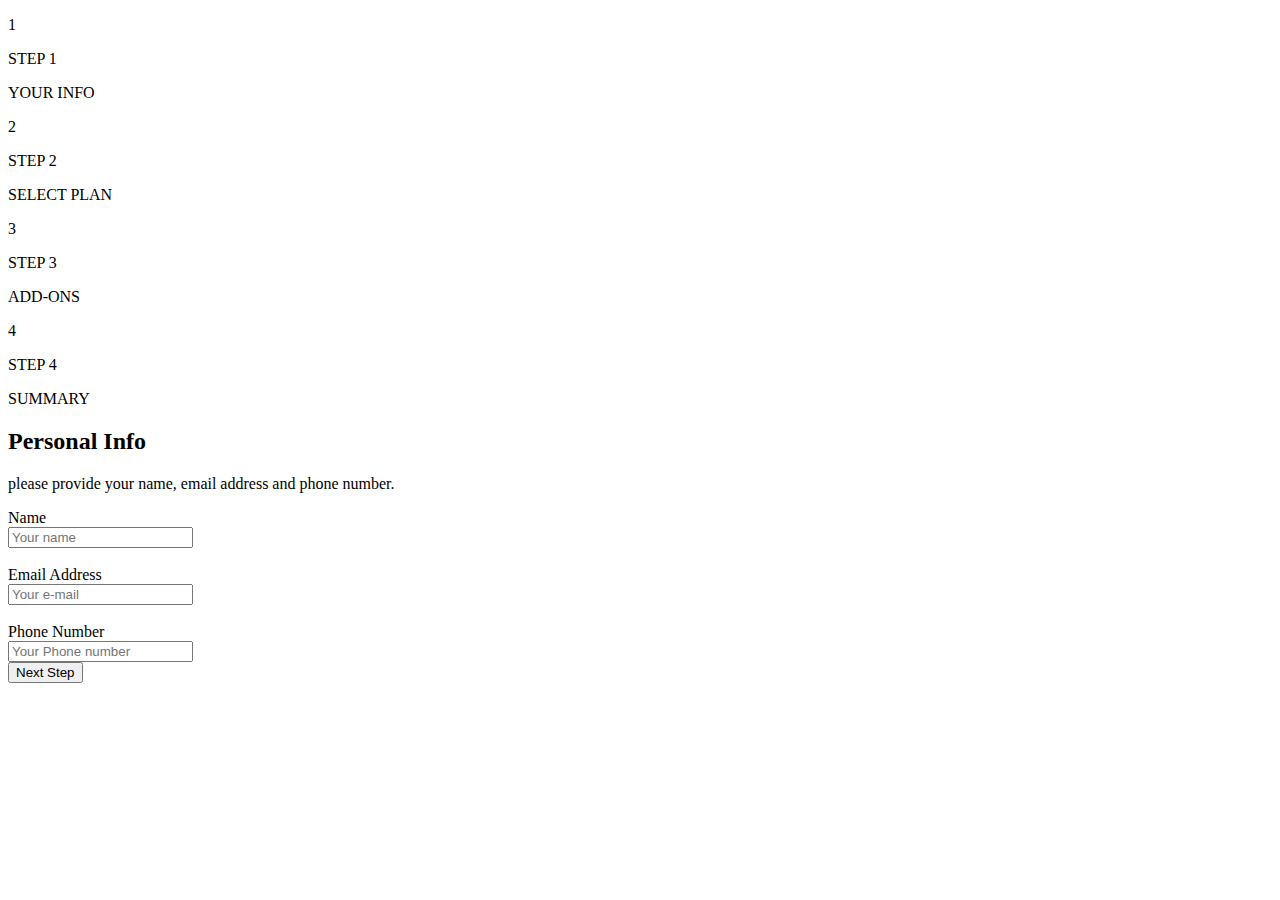
==== index.html @ f15ae0ad "Update and rename me.html to index.html" ====
<!DOCTYPE html>
<html lang="en">
<head>
    <link rel="stylesheet" href="/multi-stepform/second.css">
    <meta charset="UTF-8">
    <meta name="viewport" content="width=device-width, initial-scale=1.0">
    <title>Document</title>
</head>
<body>
    <main class="contianer">
        <div class="leftsidebar">
            <div class="circlenumbers">
                <span class="circle1"><p class="one">1</p></span>
            <header class="step1">STEP 1</header>
            <p>YOUR INFO</p>
            <span class="circle2"><p class="one">2</p></span>
            <header class="step2">STEP 2</header>
            <p>SELECT PLAN</p>
            <span class="circle3"><p class="one">3</p></span>
            <header class="step3">STEP 3</header>
            <p>ADD-ONS</p>
            <span class="circle4"><p class="one">4</p></span>
            <header class="step4">STEP 4</header>
            <p>SUMMARY</p>
            </div>
        </div>

            <div class="rightside">
                <h2>Personal Info</h2>
                <p class="lightgreyparagpraph">please provide your name, email address and phone number.</p>

                <form action="" class="formcontainer">
                    <label for="text">Name</label> <br>
                    <input type="text" placeholder="Your name" required> <br> <br>
                    <label for="text">Email Address</label> <br>
                    <input type="text" placeholder="Your e-mail" required> <br> <br>
                    <label for="text">Phone Number</label> <br>
                    <input type="text" placeholder="Your Phone number" required> <br>

                    <!-- <input class="button" type="submit"> -->
                    <button>Next Step</button>
                </form>


            

        </div>




    </main>

    
</body>
</html>
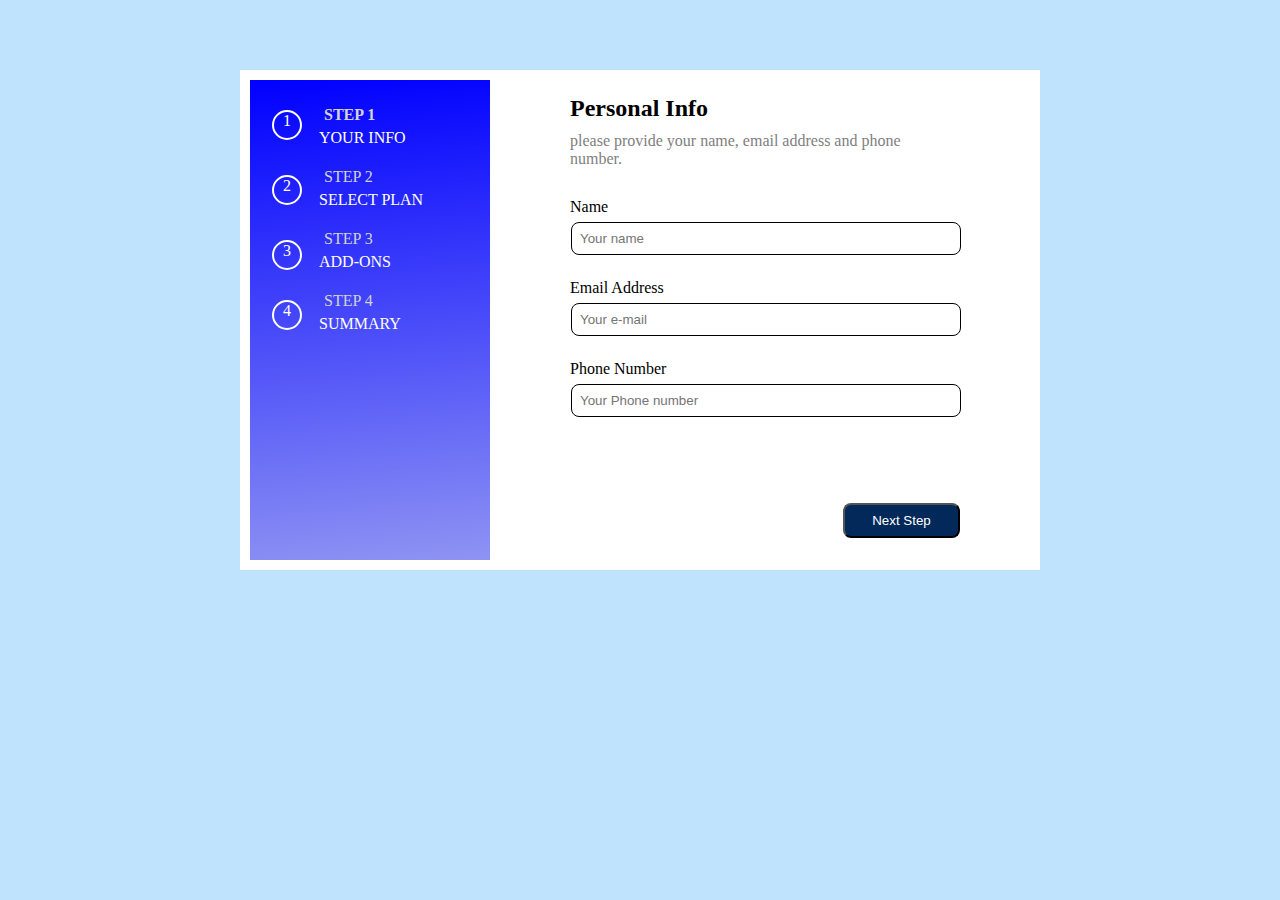
==== commit 2140c8f8: "Update index.html" ====
--- a/index.html
+++ b/index.html
@@ -1,7 +1,7 @@
 <!DOCTYPE html>
 <html lang="en">
 <head>
-    <link rel="stylesheet" href="/multi-stepform/second.css">
+    <link rel="stylesheet" href="index.css">
     <meta charset="UTF-8">
     <meta name="viewport" content="width=device-width, initial-scale=1.0">
     <title>Document</title>
--- a/index.css
+++ b/index.css
@@ -0,0 +1,215 @@
+*{
+    margin: 0;
+    padding: 0;
+    box-sizing:border-box;
+}
+body{
+    background-color: hsl(206, 94%, 87%);
+
+}
+.contianer{
+    display: flex;
+    background-color: white;
+    /* border: 2px solid red; */
+    max-width: 800px;
+    min-height: 500px;
+    margin: 70px auto;
+    /* position: relative; */
+}
+.leftsidebar{
+    /* border: 2px solid blue; */
+    margin: 10px;
+    width: 30%;
+    background: linear-gradient(175deg, blue, rgb(142, 147, 243));
+    position: relative;
+}
+p{
+    /* margin: 15px; */
+    /* padding: 0.2rem; */
+    /* margin: 5px; */
+    color: white;
+    /* text-align: right; */
+
+}
+
+.circlenumbers{
+    margin: 5px;
+    padding: 1rem 2rem 2rem 4rem;
+    /* padding-left: 2rem ; */
+    
+}
+.circle1 {
+    display: flex;
+    width: 30px;
+    height: 30px;
+    border: 2px solid white;
+    border-radius: 1rem;
+    
+    
+   
+    
+    background-color: transparent;
+    /* color: black; */
+    position: absolute;
+    top: 30px;
+    left: 22px;
+
+    
+
+}
+.circle2{
+    display: flex;
+    width: 30px;
+    height: 30px;
+    border: 2px solid white;
+    border-radius: 1rem;
+    
+    
+   
+    
+    background-color: transparent;
+    /* color: white; */
+    position: absolute;
+    top: 95px;
+    left: 22px;
+}
+.circle3{
+    display: flex;
+    width: 30px;
+    height: 30px;
+    border: 2px solid white;
+    border-radius: 1rem;
+    
+    
+   
+    
+    background-color: transparent;
+    /* color: white; */
+    position: absolute;
+    top: 160px;
+    left: 22px;
+}
+.circle4{
+    display: flex;
+    width: 30px;
+    height: 30px;
+    border: 2px solid white;
+    border-radius: 1rem;
+    
+    
+   
+    
+    background-color: transparent;
+    /* color: white; */
+    position: absolute;
+    top: 220px;
+    left: 22px;
+}
+
+
+
+
+.one{
+    /* display: block; */
+    width: 100%;
+    height: 100%;
+    
+    text-align: center;
+    margin: 0 auto;
+
+
+
+    /* margin-top: 5px; */
+    /* margin-left: 8px; */
+}
+span{
+    display: block;
+}
+span .one:hover{
+    border-radius: 1rem;
+    background-color: hsl(206, 94%, 87%);
+    color: black;
+    cursor: pointer;
+}
+.step1{
+    color: lightgray;
+    margin: 5px;
+    font-weight: bolder;
+    
+    /* text-align: center; */
+}
+.step2{
+    color: lightgray;
+    margin: 5px;
+    padding-top: 1rem;
+    
+    /* text-align: center; */
+}
+.step3{
+    color: lightgray;
+    margin: 5px;
+    padding-top: 1rem;
+    
+    /* text-align: center; */
+}
+.step4{
+    color: lightgray;
+    margin: 5px;
+    padding-top: 1rem;
+    
+    /* text-align: center; */
+}
+
+
+
+.rightside{
+    /* background-color: white; */
+    margin: 10px;
+    /* border: 2px solid yellow; */
+    width: 50%;
+    position: relative;
+    top: 5px;
+    right: -50px;
+}
+h2{
+    margin: 10px;
+}
+.lightgreyparagpraph{
+    color: gray;
+    margin: 10px;
+    padding-bottom: 20px;
+}
+.formcontainer{
+    margin: 5px;
+    
+}
+label{
+    margin: 5px;
+}
+input{
+    margin: 6px;
+    padding: 0.5rem;
+    border-radius: 0.5rem;
+    border: 1px solid black;
+    width: 100%;
+}
+.button{
+    
+    
+    
+}
+button{
+    padding: 0.5rem;
+    border-radius: 0.5rem;
+    width: 30%;
+    cursor: pointer;
+    float: right;
+    position: relative;
+    top: 80px;
+    right: -5px;
+    background-color: hsl(213, 96%, 18%);
+    color: white;
+}
+button:hover{
+    background: linear-gradient(175deg, blue, rgb(142, 147, 243));
+}
